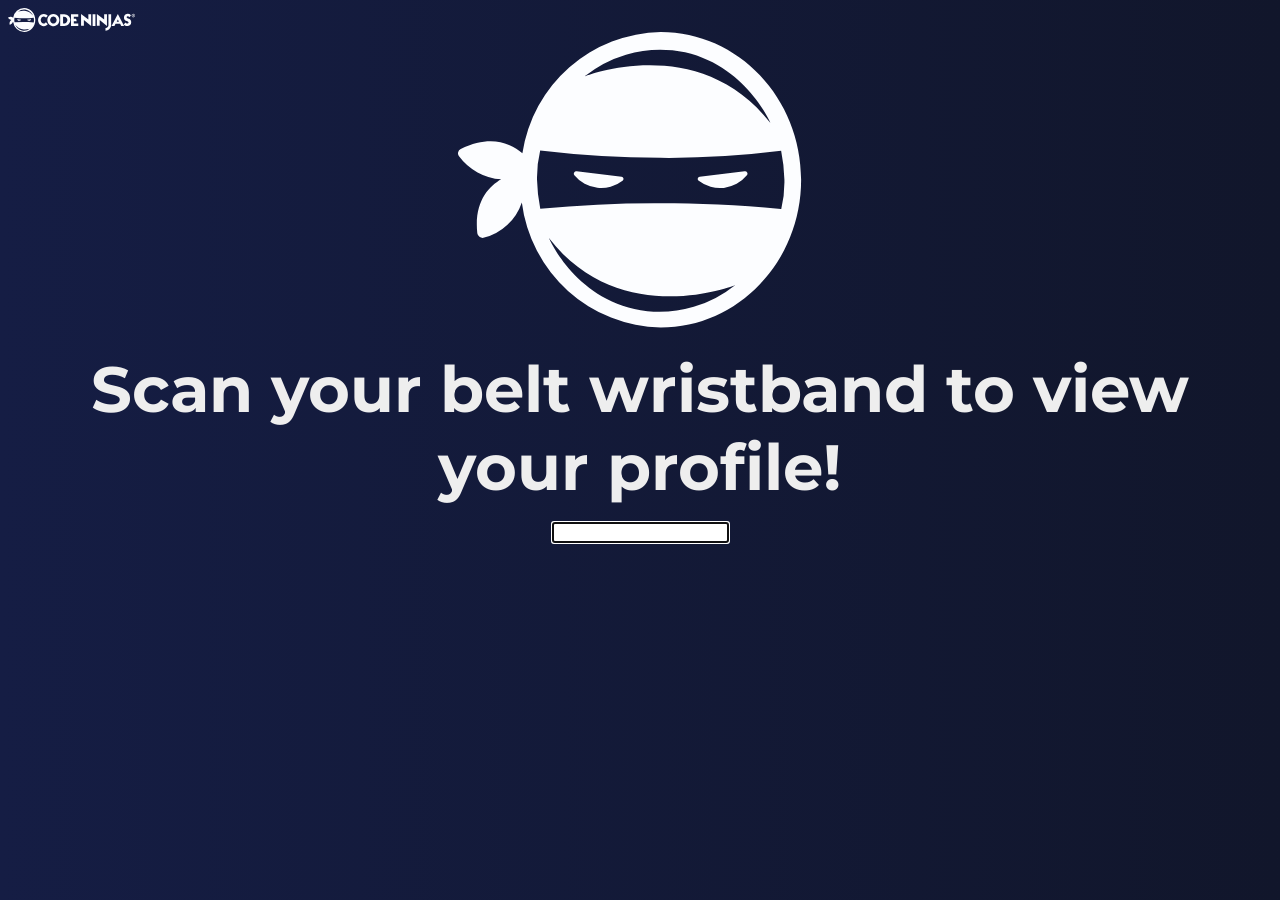
==== index.html @ 44b1d796 "added nfc commented out test code in index.html as well as stopped the bg from repeating in dashboar" ====
<!DOCTYPE html>
<html lang="en">
    <head>
        <meta charset="UTF-8">
        <meta name="viewport" content="width=device-width, initial-scale=1.0">
        <link rel="preconnect" href="https://fonts.gstatic.com" crossorigin>
        <link href="https://fonts.googleapis.com/css2?family=Inter:ital,opsz,wght@0,14..32,100..900;1,14..32,100..900&family=Montserrat:ital,wght@0,100..900;1,100..900&display=swap" rel="stylesheet">
        <link rel="stylesheet" href="main_styles.css">
        <link rel="stylesheet" href="styles.css">
        <title>Code Ninjas Point Tracker</title>
    </head>
    <body>
        <div class="header">
            <img src="Images/logo-full.svg" id="header-icon">
        </div>     
        <div class="body-no-header">
            <img src="Images/logo.svg" id="main_icon">
            <h1 id="title_text">Scan your belt wristband to view your profile!</h1>
            <!-- <input id="nfc_input" autofocus class="invisible_input" type="text" autocomplete="off"> -->
            <input id="nfc_input" autofocus type="text" autocomplete="off">
        </div>   
        <script src="main_app.js"></script>
    </body>
</html>
---- main_styles.css ----
body {
    box-sizing: border-box;
    width: 100%;
    height: 100vh;
}

.body-no-header {
    display: flex;
    width: 100%;
    justify-content: center;
    align-items: center;
    flex-direction: column;
    padding: 2em;
    gap: 1em;
    overflow: hidden;
    box-sizing: border-box;
}

#main_icon {
    width: 30%;
    bottom: 0;
    position: relative;
    opacity: 1;
    transition: bottom 1s ease-out, opacity 0.5s ease-out;
}

h1 {
    text-align: center;
    font-size: 4rem;
    margin: 0;
    top: 0;
    position: relative;
    opacity: 1;
    transition: top 1s ease-out, opacity 0.5s ease-out;
}
---- styles.css ----
body {
    background: linear-gradient(to right, #151d44, #11162b);
    color: #EEE;
    font-family: 'Montserrat', sans-serif;
    margin: 0;
    box-sizing: border-box;
}

button:hover, input[type="checkbox"] {
    cursor: pointer;
}


.invisible_input {
    position: absolute;
    opacity: 0;
}

.header {
    height: 10vh;
    padding-top: 0.5rem;
    padding-left: 0.5rem;
    left: 0;
    right: 0;
    position: fixed;
}

#header-icon{
    width: 10%;
}

button {
    background-color: #0db88f;
    border: none;
    width: max-content;
    padding: 0.5rem;
    box-sizing: border-box;
    font-weight: 900;
    border-radius: 0.5rem;
    text-shadow: 0 2px 0.5rem #0005;
    box-shadow: 0 0 0.5em #0005;
    color: white;
}

.popup_container {
    position: fixed;
    width: 100%;
    height: 100%;
    backdrop-filter: blur(1.5em);
    display: flex;
    align-items: center;
    justify-content: center;
}

.popup {
    background-color: white;
    border-radius: 1em;
    color: #0151ac;
    width: 800px;
    height: 472px;
    display: flex;
    flex-direction: column;
    align-items: baseline;
    padding: 1em;
}

/* #91dcc8 <- muted button */
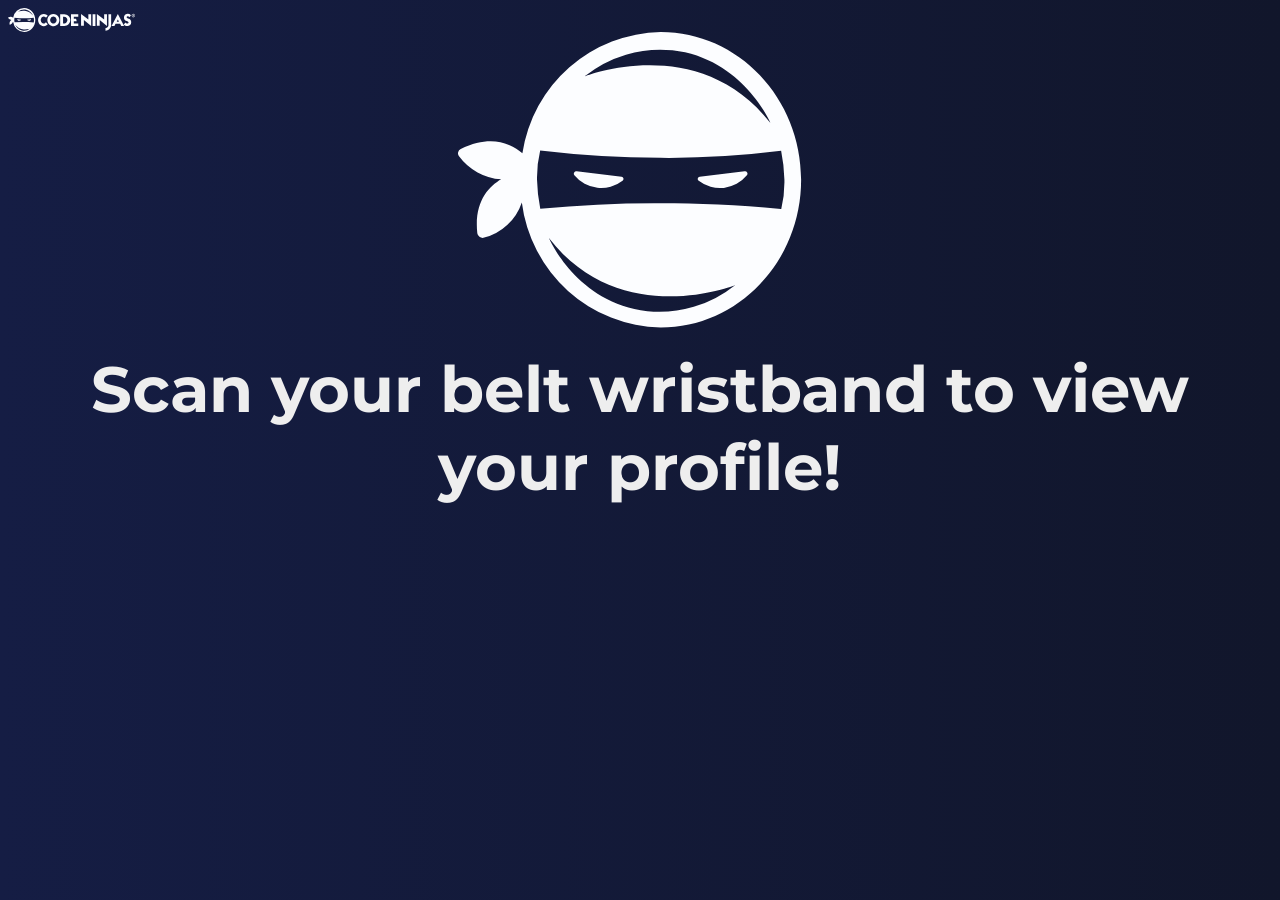
==== commit 9a495a76: "added a comment" ====
--- a/index.html
+++ b/index.html
@@ -16,8 +16,8 @@
         <div class="body-no-header">
             <img src="Images/logo.svg" id="main_icon">
             <h1 id="title_text">Scan your belt wristband to view your profile!</h1>
-            <!-- <input id="nfc_input" autofocus class="invisible_input" type="text" autocomplete="off"> -->
-            <input id="nfc_input" autofocus type="text" autocomplete="off">
+            <input id="nfc_input" autofocus class="invisible_input" type="text" autocomplete="off">
+            <!-- <input id="nfc_input" autofocus type="text" autocomplete="off"> -->
         </div>   
         <script src="main_app.js"></script>
     </body>
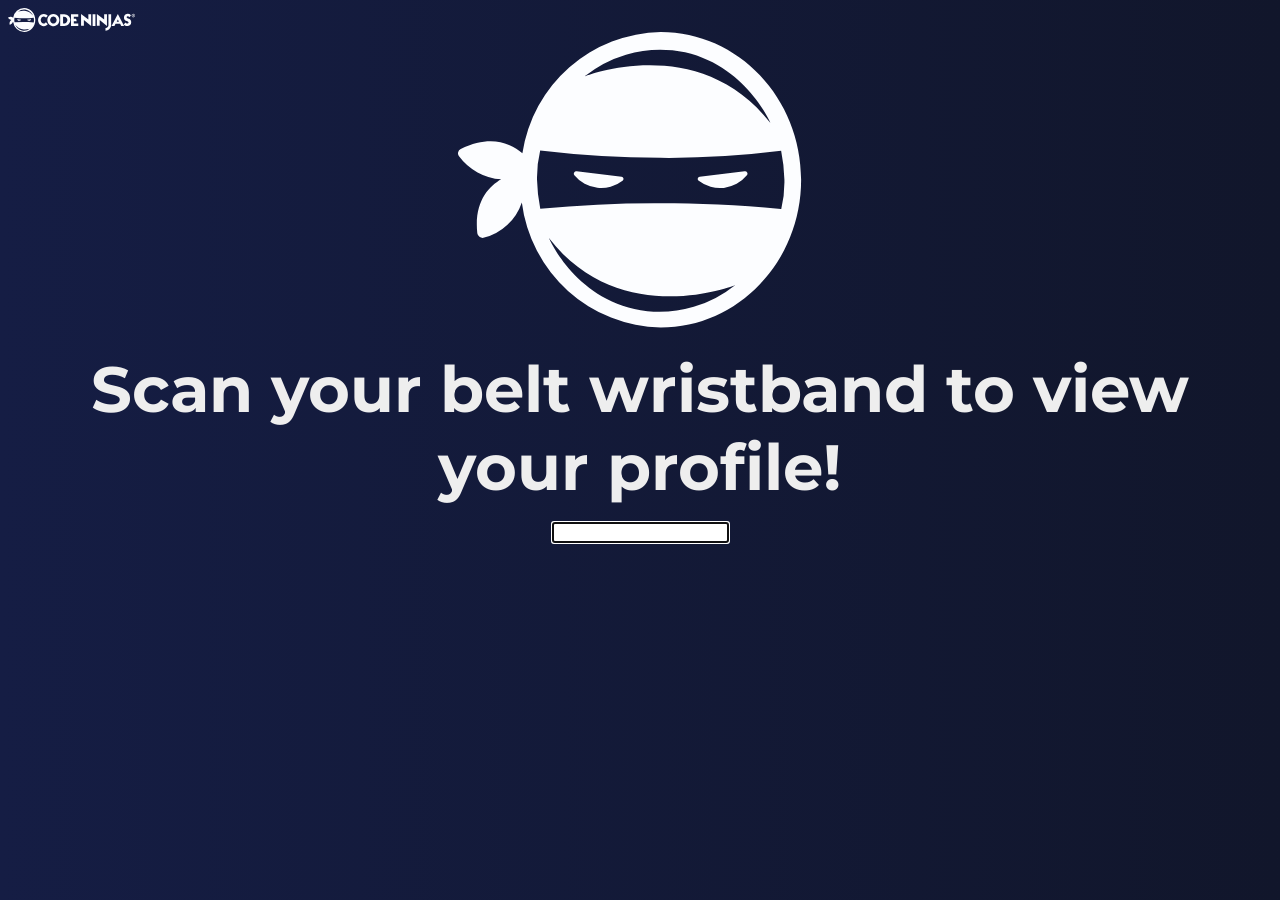
==== commit 83e37f08: "got dashboard purchase to work! moved admin password to a const" ====
--- a/index.html
+++ b/index.html
@@ -16,8 +16,8 @@
         <div class="body-no-header">
             <img src="Images/logo.svg" id="main_icon">
             <h1 id="title_text">Scan your belt wristband to view your profile!</h1>
-            <input id="nfc_input" autofocus class="invisible_input" type="text" autocomplete="off">
-            <!-- <input id="nfc_input" autofocus type="text" autocomplete="off"> -->
+            <!-- <input id="nfc_input" autofocus class="invisible_input" type="text" autocomplete="off"> -->
+            <input id="nfc_input" autofocus type="text" autocomplete="off">
         </div>   
         <script src="main_app.js"></script>
     </body>
--- a/styles.css
+++ b/styles.css
@@ -33,13 +33,15 @@
     background-color: #0db88f;
     border: none;
     width: max-content;
-    padding: 0.5rem;
+    min-width: 10rem;
+    padding: 0.75rem;
     box-sizing: border-box;
     font-weight: 900;
-    border-radius: 0.5rem;
+    border-radius: 0.3rem;
     text-shadow: 0 2px 0.5rem #0005;
     box-shadow: 0 0 0.5em #0005;
     color: white;
+    font-size: 1rem;
 }
 
 .popup_container {
@@ -61,7 +63,23 @@
     display: flex;
     flex-direction: column;
     align-items: baseline;
-    padding: 1em;
+    padding: 3rem;
+    gap: 1em;
+    box-sizing: border-box;
+}
+
+.small_popup {
+    width: 520px;
+    height: 347px;
+    justify-content: center;
+    align-items: center;
+}
+
+.popup_button_bar {
+    display: flex;
+    justify-content: center;
+    width: 100%;
+    gap: 1rem;
 }
 
 /* #91dcc8 <- muted button */
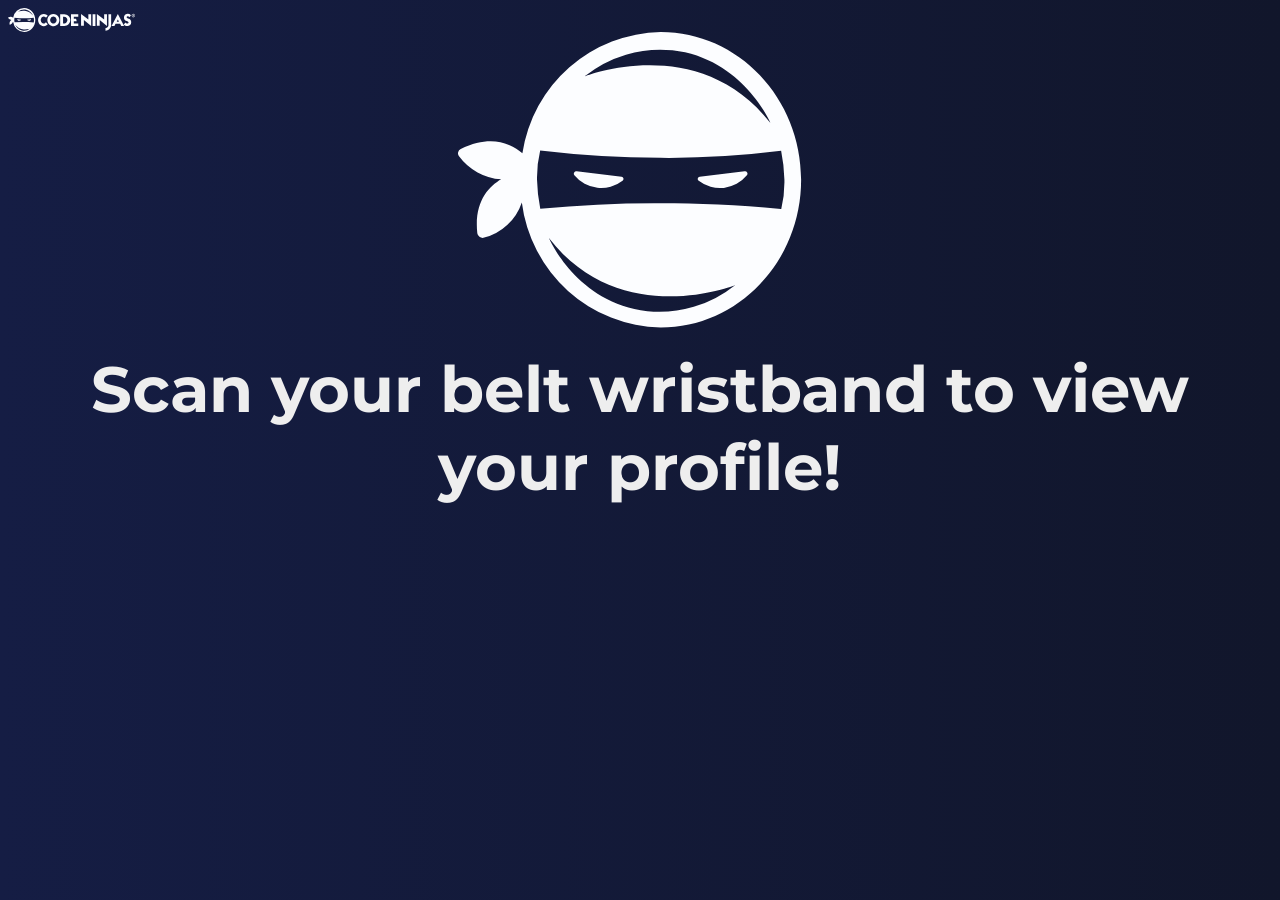
==== commit e3aef3b6: "Redid popup removal to be more efficient and fixed purcahses" ====
--- a/index.html
+++ b/index.html
@@ -16,8 +16,8 @@
         <div class="body-no-header">
             <img src="Images/logo.svg" id="main_icon">
             <h1 id="title_text">Scan your belt wristband to view your profile!</h1>
-            <!-- <input id="nfc_input" autofocus class="invisible_input" type="text" autocomplete="off"> -->
-            <input id="nfc_input" autofocus type="text" autocomplete="off">
+            <input id="nfc_input" autofocus class="invisible_input" type="text" autocomplete="off">
+            <!-- <input id="nfc_input" autofocus type="text" autocomplete="off"> -->
         </div>   
         <script src="main_app.js"></script>
     </body>
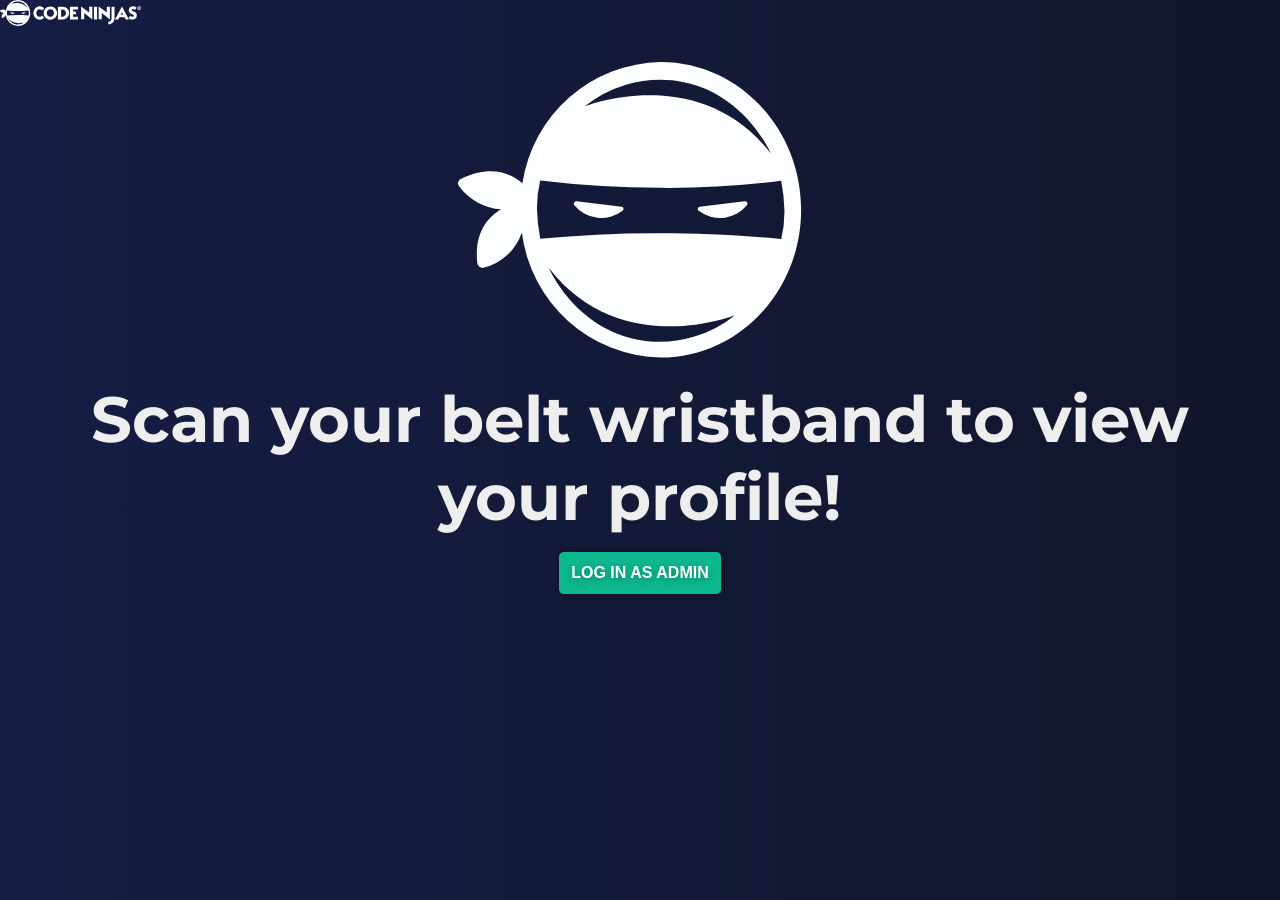
==== commit e822b7e0: "added a button with a popup that shows an admin button" ====
--- a/index.html
+++ b/index.html
@@ -7,6 +7,7 @@
         <link href="https://fonts.googleapis.com/css2?family=Inter:ital,opsz,wght@0,14..32,100..900;1,14..32,100..900&family=Montserrat:ital,wght@0,100..900;1,100..900&display=swap" rel="stylesheet">
         <link rel="stylesheet" href="main_styles.css">
         <link rel="stylesheet" href="styles.css">
+        <link rel="icon" type="image/x-icon" href="./Images/logo.svg">
         <title>Code Ninjas Point Tracker</title>
     </head>
     <body>
@@ -18,7 +19,16 @@
             <h1 id="title_text">Scan your belt wristband to view your profile!</h1>
             <input id="nfc_input" autofocus class="invisible_input" type="text" autocomplete="off">
             <!-- <input id="nfc_input" autofocus type="text" autocomplete="off"> -->
+            <button type="button" id="admin-btn" commandfor="dialog_admin_pw" command="show-modal">Log in as admin</button>
+
+            <!-- NEW: Dialogue popup for admin-->
+            <dialog id="dialog_admin_pw" class="dialog-index">
+                <p>Admin password:</p>
+                <input id="admin-input" type="text" autocomplete="off" />
+                <p id="admin-incorrect-pw"></p>
+                <button commandfor="dialog_admin_pw" command="close">Close</button>
+            </dialog>
         </div>   
-        <script src="main_app.js"></script>
+        <script src="main_app.js" type="module"></script>
     </body>
 </html>
--- a/main_styles.css
+++ b/main_styles.css
@@ -32,4 +32,17 @@
     position: relative;
     opacity: 1;
     transition: top 1s ease-out, opacity 0.5s ease-out;
+}
+
+#dialog_admin_pw {
+/*
+    display: flex;
+    flex-direction: column;
+    align-items: center;
+    border-radius: 1rem; 
+*/
+}
+
+#admin-incorrect-pw {
+    color: red;
 }
--- a/styles.css
+++ b/styles.css
@@ -10,23 +10,9 @@
     cursor: pointer;
 }
 
-
 .invisible_input {
     position: absolute;
     opacity: 0;
-}
-
-.header {
-    height: 10vh;
-    padding-top: 0.5rem;
-    padding-left: 0.5rem;
-    left: 0;
-    right: 0;
-    position: fixed;
-}
-
-#header-icon{
-    width: 10%;
 }
 
 button {
@@ -42,6 +28,13 @@
     box-shadow: 0 0 0.5em #0005;
     color: white;
     font-size: 1rem;
+    text-transform: uppercase;
+}
+
+.danger_button {
+    font-weight: bold;
+    background-color: #dc3545;
+    box-shadow: 0 0 1em #0008;
 }
 
 .popup_container {
@@ -52,6 +45,7 @@
     display: flex;
     align-items: center;
     justify-content: center;
+    z-index: 100;
 }
 
 .popup {
@@ -60,10 +54,11 @@
     color: #0151ac;
     width: 800px;
     height: 472px;
+    min-height: fit-content;
     display: flex;
     flex-direction: column;
     align-items: baseline;
-    padding: 3rem;
+    padding: 2rem 3rem;
     gap: 1em;
     box-sizing: border-box;
 }
@@ -82,4 +77,14 @@
     gap: 1rem;
 }
 
+.button_bar {
+    display: flex;
+    justify-content: center;
+    gap: 1rem;
+}
+
+.popup > h3 {
+    margin: 0;
+}
+
 /* #91dcc8 <- muted button */
